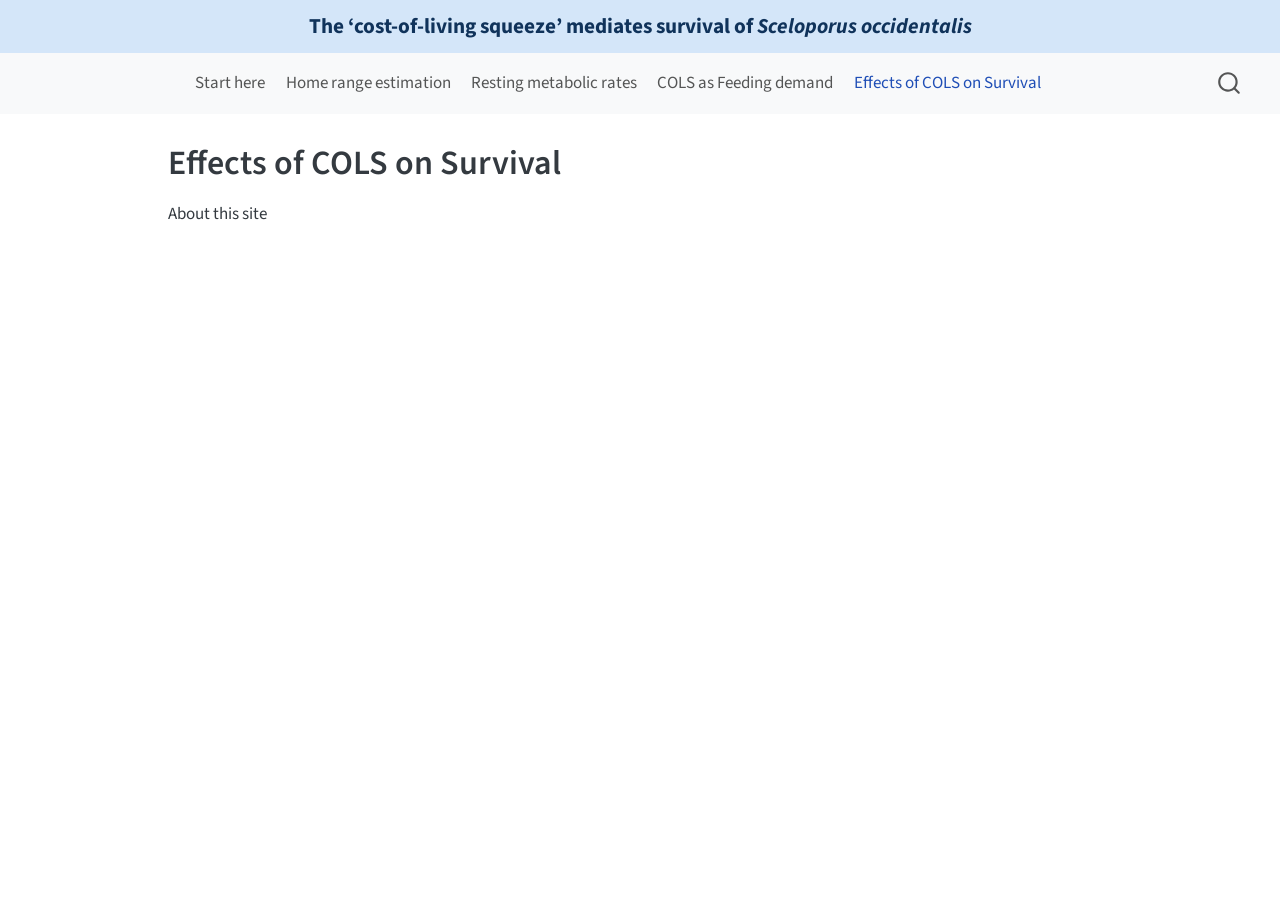
==== docs/cols-survival.html @ 234ee84f "basic project structure" ====
<!DOCTYPE html>
<html xmlns="http://www.w3.org/1999/xhtml" lang="en" xml:lang="en"><head>

<meta charset="utf-8">
<meta name="generator" content="quarto-1.9.37">

<meta name="viewport" content="width=device-width, initial-scale=1.0, user-scalable=yes">


<title>Effects of COLS on Survival – sceloporus-cols</title>
<style>
/* Default styles provided by pandoc.
** See https://pandoc.org/MANUAL.html#variables-for-html for config info.
*/
code{white-space: pre-wrap;}
span.smallcaps{font-variant: small-caps;}
div.columns{display: flex; gap: min(4vw, 1.5em);}
div.column{flex: auto; overflow-x: auto;}
div.hanging-indent{margin-left: 1.5em; text-indent: -1.5em;}
ul.task-list{list-style: none;}
ul.task-list li input[type="checkbox"] {
  width: 0.8em;
  margin: 0 0.8em 0.2em -1em; /* quarto-specific, see https://github.com/quarto-dev/quarto-cli/issues/4556 */ 
  vertical-align: middle;
}
</style>


<script src="site_libs/quarto-nav/quarto-nav.js"></script>
<script src="site_libs/quarto-nav/headroom.min.js"></script>
<script src="site_libs/clipboard/clipboard.min.js"></script>
<script src="site_libs/quarto-search/autocomplete.umd.js"></script>
<script src="site_libs/quarto-search/fuse.min.js"></script>
<script src="site_libs/quarto-search/quarto-search.js"></script>
<meta name="quarto:offset" content="./">
<script src="site_libs/quarto-html/quarto.js" type="module"></script>
<script src="site_libs/quarto-html/tabsets/tabsets.js" type="module"></script>
<script src="site_libs/quarto-html/popper.min.js"></script>
<script src="site_libs/quarto-html/tippy.umd.min.js"></script>
<script src="site_libs/quarto-html/anchor.min.js"></script>
<link href="site_libs/quarto-html/tippy.css" rel="stylesheet">
<link href="site_libs/quarto-html/quarto-syntax-highlighting-7f8f88aac4f3542376d5c11b86a4c14d.css" rel="stylesheet" id="quarto-text-highlighting-styles">
<script src="site_libs/bootstrap/bootstrap.min.js"></script>
<link href="site_libs/bootstrap/bootstrap-icons.css" rel="stylesheet">
<link href="site_libs/bootstrap/bootstrap-ffab4617c9faea3d3cda282a4ee3b35a.min.css" rel="stylesheet" append-hash="true" id="quarto-bootstrap" data-mode="light">
<script id="quarto-search-options" type="application/json">{
  "location": "navbar",
  "copy-button": false,
  "collapse-after": 3,
  "panel-placement": "end",
  "type": "overlay",
  "limit": 50,
  "keyboard-shortcut": [
    "f",
    "/",
    "s"
  ],
  "show-item-context": false,
  "language": {
    "search-no-results-text": "No results",
    "search-matching-documents-text": "matching documents",
    "search-copy-link-title": "Copy link to search",
    "search-hide-matches-text": "Hide additional matches",
    "search-more-match-text": "more match in this document",
    "search-more-matches-text": "more matches in this document",
    "search-clear-button-title": "Clear",
    "search-text-placeholder": "",
    "search-detached-cancel-button-title": "Cancel",
    "search-submit-button-title": "Submit",
    "search-label": "Search"
  }
}</script>


<link rel="stylesheet" href="styles.css">
</head>

<body class="nav-fixed quarto-light">

<div id="quarto-search-results"></div>
  <header id="quarto-header" class="headroom fixed-top">
    <div id="quarto-announcement" data-announcement-id="95e253c5dd33797309e2d96deb81a764" class="alert alert-primary hidden"><div class="quarto-announcement-content">
<p><strong>The ‘cost-of-living squeeze’ mediates survival of <em>Sceloporus occidentalis</em></strong></p>
</div></div>
    <nav class="navbar navbar-expand-lg " data-bs-theme="dark">
      <div class="navbar-container container-fluid">
            <div id="quarto-search" class="" title="Search"></div>
          <button class="navbar-toggler" type="button" data-bs-toggle="collapse" data-bs-target="#navbarCollapse" aria-controls="navbarCollapse" role="menu" aria-expanded="false" aria-label="Toggle navigation" onclick="if (window.quartoToggleHeadroom) { window.quartoToggleHeadroom(); }">
  <span class="navbar-toggler-icon"></span>
</button>
          <div class="collapse navbar-collapse" id="navbarCollapse">
            <ul class="navbar-nav navbar-nav-scroll me-auto">
  <li class="nav-item">
    <a class="nav-link" href="./index.html"> 
<span class="menu-text">Start here</span></a>
  </li>  
  <li class="nav-item">
    <a class="nav-link" href="./home-range-estimation.html"> 
<span class="menu-text">Home range estimation</span></a>
  </li>  
  <li class="nav-item">
    <a class="nav-link" href="./resting-metabolic-rates.html"> 
<span class="menu-text">Resting metabolic rates</span></a>
  </li>  
  <li class="nav-item">
    <a class="nav-link" href="./feeding-demand.html"> 
<span class="menu-text">COLS as Feeding demand</span></a>
  </li>  
  <li class="nav-item">
    <a class="nav-link active" href="./cols-survival.html" aria-current="page"> 
<span class="menu-text">Effects of COLS on Survival</span></a>
  </li>  
</ul>
          </div> <!-- /navcollapse -->
            <div class="quarto-navbar-tools">
</div>
      </div> <!-- /container-fluid -->
    </nav>
</header>
<!-- content -->
<div id="quarto-content" class="quarto-container page-columns page-rows-contents page-layout-article page-navbar">
<!-- sidebar -->
<!-- margin-sidebar -->
    <div id="quarto-margin-sidebar" class="sidebar margin-sidebar zindex-bottom">
        
    </div>
<!-- main -->
<main class="content" id="quarto-document-content">

<header id="title-block-header" class="quarto-title-block default">
<div class="quarto-title">
<h1 class="title">Effects of COLS on Survival</h1>
</div>



<div class="quarto-title-meta">

    
  
    
  </div>
  


</header>


<p>About this site</p>



</main> <!-- /main -->
<script id="quarto-html-after-body" type="application/javascript">
  window.document.addEventListener("DOMContentLoaded", function (event) {
    const icon = "";
    const anchorJS = new window.AnchorJS();
    anchorJS.options = {
      placement: 'right',
      icon: icon
    };
    anchorJS.add('.anchored');
    const isCodeAnnotation = (el) => {
      for (const clz of el.classList) {
        if (clz.startsWith('code-annotation-')) {                     
          return true;
        }
      }
      return false;
    }
    const onCopySuccess = function(e) {
      // button target
      const button = e.trigger;
      // don't keep focus
      button.blur();
      // flash "checked"
      button.classList.add('code-copy-button-checked');
      var currentTitle = button.getAttribute("title");
      button.setAttribute("title", "Copied!");
      let tooltip;
      if (window.bootstrap) {
        button.setAttribute("data-bs-toggle", "tooltip");
        button.setAttribute("data-bs-placement", "left");
        button.setAttribute("data-bs-title", "Copied!");
        tooltip = new bootstrap.Tooltip(button, 
          { trigger: "manual", 
            customClass: "code-copy-button-tooltip",
            offset: [0, -8]});
        tooltip.show();    
      }
      setTimeout(function() {
        if (tooltip) {
          tooltip.hide();
          button.removeAttribute("data-bs-title");
          button.removeAttribute("data-bs-toggle");
          button.removeAttribute("data-bs-placement");
        }
        button.setAttribute("title", currentTitle);
        button.classList.remove('code-copy-button-checked');
      }, 1000);
      // clear code selection
      e.clearSelection();
    }
    const getTextToCopy = function(trigger) {
      const outerScaffold = trigger.parentElement.cloneNode(true);
      const codeEl = outerScaffold.querySelector('code');
      for (const childEl of codeEl.children) {
        if (isCodeAnnotation(childEl)) {
          childEl.remove();
        }
      }
      return codeEl.innerText;
    }
    const clipboard = new window.ClipboardJS('.code-copy-button:not([data-in-quarto-modal])', {
      text: getTextToCopy
    });
    clipboard.on('success', onCopySuccess);
    if (window.document.getElementById('quarto-embedded-source-code-modal')) {
      const clipboardModal = new window.ClipboardJS('.code-copy-button[data-in-quarto-modal]', {
        text: getTextToCopy,
        container: window.document.getElementById('quarto-embedded-source-code-modal')
      });
      clipboardModal.on('success', onCopySuccess);
    }
      var localhostRegex = new RegExp(/^(?:http|https):\/\/localhost\:?[0-9]*\//);
      var mailtoRegex = new RegExp(/^mailto:/);
        var filterRegex = new RegExp('/' + window.location.host + '/');
      var isInternal = (href) => {
          return filterRegex.test(href) || localhostRegex.test(href) || mailtoRegex.test(href);
      }
      // Inspect non-navigation links and adorn them if external
     var links = window.document.querySelectorAll('a[href]:not(.nav-link):not(.navbar-brand):not(.toc-action):not(.sidebar-link):not(.sidebar-item-toggle):not(.pagination-link):not(.no-external):not([aria-hidden]):not(.dropdown-item):not(.quarto-navigation-tool):not(.about-link)');
      for (var i=0; i<links.length; i++) {
        const link = links[i];
        if (!isInternal(link.href)) {
          // undo the damage that might have been done by quarto-nav.js in the case of
          // links that we want to consider external
          if (link.dataset.originalHref !== undefined) {
            link.href = link.dataset.originalHref;
          }
        }
      }
    function tippyHover(el, contentFn, onTriggerFn, onUntriggerFn) {
      const config = {
        allowHTML: true,
        maxWidth: 500,
        delay: 100,
        arrow: false,
        appendTo: function(el) {
            return el.parentElement;
        },
        interactive: true,
        interactiveBorder: 10,
        theme: 'quarto',
        placement: 'bottom-start',
      };
      if (contentFn) {
        config.content = contentFn;
      }
      if (onTriggerFn) {
        config.onTrigger = onTriggerFn;
      }
      if (onUntriggerFn) {
        config.onUntrigger = onUntriggerFn;
      }
      window.tippy(el, config); 
    }
    const noterefs = window.document.querySelectorAll('a[role="doc-noteref"]');
    for (var i=0; i<noterefs.length; i++) {
      const ref = noterefs[i];
      tippyHover(ref, function() {
        // use id or data attribute instead here
        let href = ref.getAttribute('data-footnote-href') || ref.getAttribute('href');
        try { href = new URL(href).hash; } catch {}
        const id = href.replace(/^#\/?/, "");
        const note = window.document.getElementById(id);
        if (note) {
          return note.innerHTML;
        } else {
          return "";
        }
      });
    }
    const xrefs = window.document.querySelectorAll('a.quarto-xref');
    const processXRef = (id, note) => {
      // Strip column container classes
      const stripColumnClz = (el) => {
        el.classList.remove("page-full", "page-columns");
        if (el.children) {
          for (const child of el.children) {
            stripColumnClz(child);
          }
        }
      }
      stripColumnClz(note)
      if (id === null || id.startsWith('sec-')) {
        // Special case sections, only their first couple elements
        const container = document.createElement("div");
        if (note.children && note.children.length > 2) {
          container.appendChild(note.children[0].cloneNode(true));
          for (let i = 1; i < note.children.length; i++) {
            const child = note.children[i];
            if (child.tagName === "P" && child.innerText === "") {
              continue;
            } else {
              container.appendChild(child.cloneNode(true));
              break;
            }
          }
          if (window.Quarto?.typesetMath) {
            window.Quarto.typesetMath(container);
          }
          return container.innerHTML
        } else {
          if (window.Quarto?.typesetMath) {
            window.Quarto.typesetMath(note);
          }
          return note.innerHTML;
        }
      } else {
        // Remove any anchor links if they are present
        const anchorLink = note.querySelector('a.anchorjs-link');
        if (anchorLink) {
          anchorLink.remove();
        }
        if (window.Quarto?.typesetMath) {
          window.Quarto.typesetMath(note);
        }
        if (note.classList.contains("callout")) {
          return note.outerHTML;
        } else {
          return note.innerHTML;
        }
      }
    }
    for (var i=0; i<xrefs.length; i++) {
      const xref = xrefs[i];
      tippyHover(xref, undefined, function(instance) {
        instance.disable();
        let url = xref.getAttribute('href');
        let hash = undefined; 
        if (url.startsWith('#')) {
          hash = url;
        } else {
          try { hash = new URL(url).hash; } catch {}
        }
        if (hash) {
          const id = hash.replace(/^#\/?/, "");
          const note = window.document.getElementById(id);
          if (note !== null) {
            try {
              const html = processXRef(id, note.cloneNode(true));
              instance.setContent(html);
            } finally {
              instance.enable();
              instance.show();
            }
          } else {
            // See if we can fetch this
            fetch(url.split('#')[0])
            .then(res => res.text())
            .then(html => {
              const parser = new DOMParser();
              const htmlDoc = parser.parseFromString(html, "text/html");
              const note = htmlDoc.getElementById(id);
              if (note !== null) {
                const html = processXRef(id, note);
                instance.setContent(html);
              } 
            }).finally(() => {
              instance.enable();
              instance.show();
            });
          }
        } else {
          // See if we can fetch a full url (with no hash to target)
          // This is a special case and we should probably do some content thinning / targeting
          fetch(url)
          .then(res => res.text())
          .then(html => {
            const parser = new DOMParser();
            const htmlDoc = parser.parseFromString(html, "text/html");
            const note = htmlDoc.querySelector('main.content');
            if (note !== null) {
              // This should only happen for chapter cross references
              // (since there is no id in the URL)
              // remove the first header
              if (note.children.length > 0 && note.children[0].tagName === "HEADER") {
                note.children[0].remove();
              }
              const html = processXRef(null, note);
              instance.setContent(html);
            } 
          }).finally(() => {
            instance.enable();
            instance.show();
          });
        }
      }, function(instance) {
      });
    }
        let selectedAnnoteEl;
        const selectorForAnnotation = ( cell, annotation) => {
          let cellAttr = 'data-code-cell="' + cell + '"';
          let lineAttr = 'data-code-annotation="' +  annotation + '"';
          const selector = 'span[' + cellAttr + '][' + lineAttr + ']';
          return selector;
        }
        const selectCodeLines = (annoteEl) => {
          const doc = window.document;
          const targetCell = annoteEl.getAttribute("data-target-cell");
          const targetAnnotation = annoteEl.getAttribute("data-target-annotation");
          const annoteSpan = window.document.querySelector(selectorForAnnotation(targetCell, targetAnnotation));
          const lines = annoteSpan.getAttribute("data-code-lines").split(",");
          const lineIds = lines.map((line) => {
            return targetCell + "-" + line;
          })
          let top = null;
          let height = null;
          let parent = null;
          if (lineIds.length > 0) {
              //compute the position of the single el (top and bottom and make a div)
              const el = window.document.getElementById(lineIds[0]);
              top = el.offsetTop;
              height = el.offsetHeight;
              parent = el.parentElement.parentElement;
            if (lineIds.length > 1) {
              const lastEl = window.document.getElementById(lineIds[lineIds.length - 1]);
              const bottom = lastEl.offsetTop + lastEl.offsetHeight;
              height = bottom - top;
            }
            if (top !== null && height !== null && parent !== null) {
              // cook up a div (if necessary) and position it 
              let div = window.document.getElementById("code-annotation-line-highlight");
              if (div === null) {
                div = window.document.createElement("div");
                div.setAttribute("id", "code-annotation-line-highlight");
                div.style.position = 'absolute';
                parent.appendChild(div);
              }
              div.style.top = top - 2 + "px";
              div.style.height = height + 4 + "px";
              div.style.left = 0;
              let gutterDiv = window.document.getElementById("code-annotation-line-highlight-gutter");
              if (gutterDiv === null) {
                gutterDiv = window.document.createElement("div");
                gutterDiv.setAttribute("id", "code-annotation-line-highlight-gutter");
                gutterDiv.style.position = 'absolute';
                const codeCell = window.document.getElementById(targetCell);
                const gutter = codeCell.querySelector('.code-annotation-gutter');
                gutter.appendChild(gutterDiv);
              }
              gutterDiv.style.top = top - 2 + "px";
              gutterDiv.style.height = height + 4 + "px";
            }
            selectedAnnoteEl = annoteEl;
          }
        };
        const unselectCodeLines = () => {
          const elementsIds = ["code-annotation-line-highlight", "code-annotation-line-highlight-gutter"];
          elementsIds.forEach((elId) => {
            const div = window.document.getElementById(elId);
            if (div) {
              div.remove();
            }
          });
          selectedAnnoteEl = undefined;
        };
          // Handle positioning of the toggle
      window.addEventListener(
        "resize",
        throttle(() => {
          elRect = undefined;
          if (selectedAnnoteEl) {
            selectCodeLines(selectedAnnoteEl);
          }
        }, 10)
      );
      function throttle(fn, ms) {
      let throttle = false;
      let timer;
        return (...args) => {
          if(!throttle) { // first call gets through
              fn.apply(this, args);
              throttle = true;
          } else { // all the others get throttled
              if(timer) clearTimeout(timer); // cancel #2
              timer = setTimeout(() => {
                fn.apply(this, args);
                timer = throttle = false;
              }, ms);
          }
        };
      }
        // Attach click handler to the DT
        const annoteDls = window.document.querySelectorAll('dt[data-target-cell]');
        for (const annoteDlNode of annoteDls) {
          annoteDlNode.addEventListener('click', (event) => {
            const clickedEl = event.target;
            if (clickedEl !== selectedAnnoteEl) {
              unselectCodeLines();
              const activeEl = window.document.querySelector('dt[data-target-cell].code-annotation-active');
              if (activeEl) {
                activeEl.classList.remove('code-annotation-active');
              }
              selectCodeLines(clickedEl);
              clickedEl.classList.add('code-annotation-active');
            } else {
              // Unselect the line
              unselectCodeLines();
              clickedEl.classList.remove('code-annotation-active');
            }
          });
        }
    const findCites = (el) => {
      const parentEl = el.parentElement;
      if (parentEl) {
        const cites = parentEl.dataset.cites;
        if (cites) {
          return {
            el,
            cites: cites.split(' ')
          };
        } else {
          return findCites(el.parentElement)
        }
      } else {
        return undefined;
      }
    };
    var bibliorefs = window.document.querySelectorAll('a[role="doc-biblioref"]');
    for (var i=0; i<bibliorefs.length; i++) {
      const ref = bibliorefs[i];
      const citeInfo = findCites(ref);
      if (citeInfo) {
        tippyHover(citeInfo.el, function() {
          var popup = window.document.createElement('div');
          citeInfo.cites.forEach(function(cite) {
            var citeDiv = window.document.createElement('div');
            citeDiv.classList.add('hanging-indent');
            citeDiv.classList.add('csl-entry');
            var biblioDiv = window.document.getElementById('ref-' + cite);
            if (biblioDiv) {
              citeDiv.innerHTML = biblioDiv.innerHTML;
            }
            popup.appendChild(citeDiv);
          });
          return popup.innerHTML;
        });
      }
    }
  });
  </script>
</div> <!-- /content -->




</body></html>
---- docs/site_libs/quarto-html/tippy.css ----
.tippy-box[data-animation=fade][data-state=hidden]{opacity:0}[data-tippy-root]{max-width:calc(100vw - 10px)}.tippy-box{position:relative;background-color:#333;color:#fff;border-radius:4px;font-size:14px;line-height:1.4;white-space:normal;outline:0;transition-property:transform,visibility,opacity}.tippy-box[data-placement^=top]>.tippy-arrow{bottom:0}.tippy-box[data-placement^=top]>.tippy-arrow:before{bottom:-7px;left:0;border-width:8px 8px 0;border-top-color:initial;transform-origin:center top}.tippy-box[data-placement^=bottom]>.tippy-arrow{top:0}.tippy-box[data-placement^=bottom]>.tippy-arrow:before{top:-7px;left:0;border-width:0 8px 8px;border-bottom-color:initial;transform-origin:center bottom}.tippy-box[data-placement^=left]>.tippy-arrow{right:0}.tippy-box[data-placement^=left]>.tippy-arrow:before{border-width:8px 0 8px 8px;border-left-color:initial;right:-7px;transform-origin:center left}.tippy-box[data-placement^=right]>.tippy-arrow{left:0}.tippy-box[data-placement^=right]>.tippy-arrow:before{left:-7px;border-width:8px 8px 8px 0;border-right-color:initial;transform-origin:center right}.tippy-box[data-inertia][data-state=visible]{transition-timing-function:cubic-bezier(.54,1.5,.38,1.11)}.tippy-arrow{width:16px;height:16px;color:#333}.tippy-arrow:before{content:"";position:absolute;border-color:transparent;border-style:solid}.tippy-content{position:relative;padding:5px 9px;z-index:1}
---- docs/site_libs/quarto-html/quarto-syntax-highlighting-7f8f88aac4f3542376d5c11b86a4c14d.css ----
/* quarto syntax highlight colors */
:root {
  --quarto-hl-ot-color: #003B4F;
  --quarto-hl-at-color: #657422;
  --quarto-hl-ss-color: #20794D;
  --quarto-hl-an-color: #5E5E5E;
  --quarto-hl-fu-color: #4758AB;
  --quarto-hl-st-color: #20794D;
  --quarto-hl-cf-color: #003B4F;
  --quarto-hl-op-color: #5E5E5E;
  --quarto-hl-er-color: #AD0000;
  --quarto-hl-bn-color: #AD0000;
  --quarto-hl-al-color: #AD0000;
  --quarto-hl-va-color: #111111;
  --quarto-hl-bu-color: inherit;
  --quarto-hl-ex-color: inherit;
  --quarto-hl-pp-color: #AD0000;
  --quarto-hl-in-color: #5E5E5E;
  --quarto-hl-vs-color: #20794D;
  --quarto-hl-wa-color: #5E5E5E;
  --quarto-hl-do-color: #5E5E5E;
  --quarto-hl-im-color: #00769E;
  --quarto-hl-ch-color: #20794D;
  --quarto-hl-dt-color: #AD0000;
  --quarto-hl-fl-color: #AD0000;
  --quarto-hl-co-color: #5E5E5E;
  --quarto-hl-cv-color: #5E5E5E;
  --quarto-hl-cn-color: #8f5902;
  --quarto-hl-sc-color: #5E5E5E;
  --quarto-hl-dv-color: #AD0000;
  --quarto-hl-kw-color: #003B4F;
}

/* other quarto variables */
:root {
  --quarto-font-monospace: SFMono-Regular, Menlo, Monaco, Consolas, "Liberation Mono", "Courier New", monospace;
}

/* syntax highlight based on Pandoc's rules */
pre > code.sourceCode > span {
  color: #003B4F;
}

code.sourceCode > span {
  color: #003B4F;
}

div.sourceCode,
div.sourceCode pre.sourceCode {
  color: #003B4F;
}

/* Normal */
code span {
  color: #003B4F;
}

/* Alert */
code span.al {
  color: #AD0000;
  font-style: inherit;
}

/* Annotation */
code span.an {
  color: #5E5E5E;
  font-style: inherit;
}

/* Attribute */
code span.at {
  color: #657422;
  font-style: inherit;
}

/* BaseN */
code span.bn {
  color: #AD0000;
  font-style: inherit;
}

/* BuiltIn */
code span.bu {
  font-style: inherit;
}

/* ControlFlow */
code span.cf {
  color: #003B4F;
  font-weight: bold;
  font-style: inherit;
}

/* Char */
code span.ch {
  color: #20794D;
  font-style: inherit;
}

/* Constant */
code span.cn {
  color: #8f5902;
  font-style: inherit;
}

/* Comment */
code span.co {
  color: #5E5E5E;
  font-style: inherit;
}

/* CommentVar */
code span.cv {
  color: #5E5E5E;
  font-style: italic;
}

/* Documentation */
code span.do {
  color: #5E5E5E;
  font-style: italic;
}

/* DataType */
code span.dt {
  color: #AD0000;
  font-style: inherit;
}

/* DecVal */
code span.dv {
  color: #AD0000;
  font-style: inherit;
}

/* Error */
code span.er {
  color: #AD0000;
  font-style: inherit;
}

/* Extension */
code span.ex {
  font-style: inherit;
}

/* Float */
code span.fl {
  color: #AD0000;
  font-style: inherit;
}

/* Function */
code span.fu {
  color: #4758AB;
  font-style: inherit;
}

/* Import */
code span.im {
  color: #00769E;
  font-style: inherit;
}

/* Information */
code span.in {
  color: #5E5E5E;
  font-style: inherit;
}

/* Keyword */
code span.kw {
  color: #003B4F;
  font-weight: bold;
  font-style: inherit;
}

/* Operator */
code span.op {
  color: #5E5E5E;
  font-style: inherit;
}

/* Other */
code span.ot {
  color: #003B4F;
  font-style: inherit;
}

/* Preprocessor */
code span.pp {
  color: #AD0000;
  font-style: inherit;
}

/* SpecialChar */
code span.sc {
  color: #5E5E5E;
  font-style: inherit;
}

/* SpecialString */
code span.ss {
  color: #20794D;
  font-style: inherit;
}

/* String */
code span.st {
  color: #20794D;
  font-style: inherit;
}

/* Variable */
code span.va {
  color: #111111;
  font-style: inherit;
}

/* VerbatimString */
code span.vs {
  color: #20794D;
  font-style: inherit;
}

/* Warning */
code span.wa {
  color: #5E5E5E;
  font-style: italic;
}

.prevent-inlining {
  content: "</";
}

/*# sourceMappingURL=789ad8cd35626ba772517505b42a116e.css.map */
---- docs/styles.css ----
/* css styles */

#quarto-announcement {
  justify-content: center;
  font-size: 1.25em; /* default is 0.9em */
}

#quarto-announcement .quarto-announcement-content {
  margin: 0 auto;
  text-align: center;
}

/* Center navbar links */
#navbarCollapse {
  justify-content: center;
}

#navbarCollapse .navbar-nav {
  margin: 0 auto !important;
}
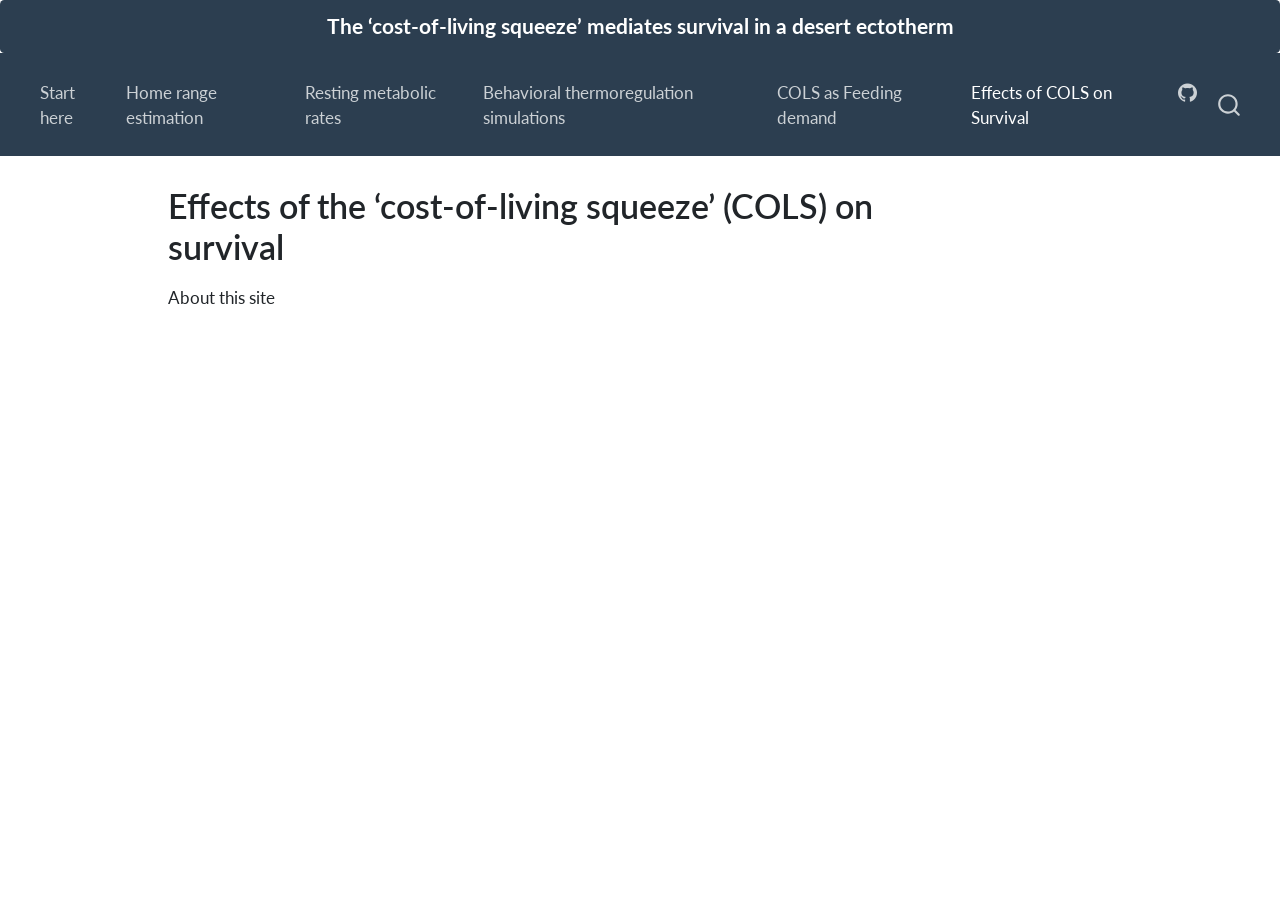
==== commit 38ae63fa: "work on RMR vignette" ====
--- a/docs/cols-survival.html
+++ b/docs/cols-survival.html
@@ -7,7 +7,7 @@
 <meta name="viewport" content="width=device-width, initial-scale=1.0, user-scalable=yes">
 
 
-<title>Effects of COLS on Survival – sceloporus-cols</title>
+<title>Effects of the ‘cost-of-living squeeze’ (COLS) on survival – sceloporus-cols</title>
 <style>
 /* Default styles provided by pandoc.
 ** See https://pandoc.org/MANUAL.html#variables-for-html for config info.
@@ -42,7 +42,7 @@
 <link href="site_libs/quarto-html/quarto-syntax-highlighting-7f8f88aac4f3542376d5c11b86a4c14d.css" rel="stylesheet" id="quarto-text-highlighting-styles">
 <script src="site_libs/bootstrap/bootstrap.min.js"></script>
 <link href="site_libs/bootstrap/bootstrap-icons.css" rel="stylesheet">
-<link href="site_libs/bootstrap/bootstrap-ffab4617c9faea3d3cda282a4ee3b35a.min.css" rel="stylesheet" append-hash="true" id="quarto-bootstrap" data-mode="light">
+<link href="site_libs/bootstrap/bootstrap-fd2bcf50758cdb83ae4205f7b00f7406.min.css" rel="stylesheet" append-hash="true" id="quarto-bootstrap" data-mode="light">
 <script id="quarto-search-options" type="application/json">{
   "location": "navbar",
   "copy-button": false,
@@ -79,8 +79,8 @@
 
 <div id="quarto-search-results"></div>
   <header id="quarto-header" class="headroom fixed-top">
-    <div id="quarto-announcement" data-announcement-id="95e253c5dd33797309e2d96deb81a764" class="alert alert-primary hidden"><div class="quarto-announcement-content">
-<p><strong>The ‘cost-of-living squeeze’ mediates survival of <em>Sceloporus occidentalis</em></strong></p>
+    <div id="quarto-announcement" data-announcement-id="6f31bc353947808a554a7c83ad8ed97e" class="alert alert-primary hidden"><div class="quarto-announcement-content">
+<p><strong>The ‘cost-of-living squeeze’ mediates survival in a desert ectotherm</strong></p>
 </div></div>
     <nav class="navbar navbar-expand-lg " data-bs-theme="dark">
       <div class="navbar-container container-fluid">
@@ -103,12 +103,21 @@
 <span class="menu-text">Resting metabolic rates</span></a>
   </li>  
   <li class="nav-item">
+    <a class="nav-link" href="./simulations-behavioral-thermoregulation.html"> 
+<span class="menu-text">Behavioral thermoregulation simulations</span></a>
+  </li>  
+  <li class="nav-item">
     <a class="nav-link" href="./feeding-demand.html"> 
 <span class="menu-text">COLS as Feeding demand</span></a>
   </li>  
   <li class="nav-item">
     <a class="nav-link active" href="./cols-survival.html" aria-current="page"> 
 <span class="menu-text">Effects of COLS on Survival</span></a>
+  </li>  
+  <li class="nav-item compact">
+    <a class="nav-link" href="https://github.com/ggcostoya/sceloporus-cols"> <i class="bi bi-github" role="img" aria-label="GitHub">
+</i> 
+<span class="menu-text"></span></a>
   </li>  
 </ul>
           </div> <!-- /navcollapse -->
@@ -129,7 +138,7 @@
 
 <header id="title-block-header" class="quarto-title-block default">
 <div class="quarto-title">
-<h1 class="title">Effects of COLS on Survival</h1>
+<h1 class="title">Effects of the ‘cost-of-living squeeze’ (COLS) on survival</h1>
 </div>
 
 
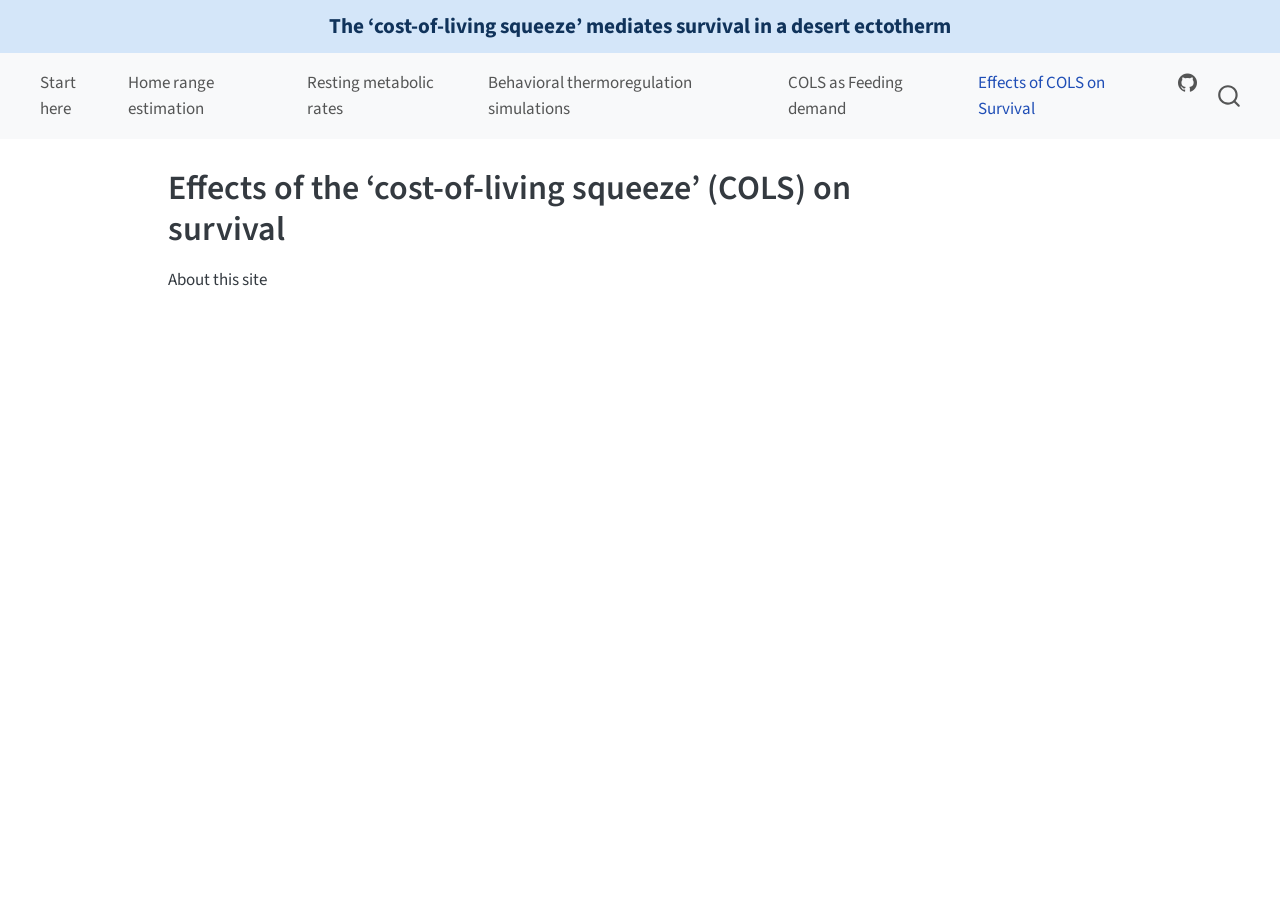
==== commit 6e114217: "updates on simulations of thermoregulatory behavior" ====
--- a/docs/cols-survival.html
+++ b/docs/cols-survival.html
@@ -42,7 +42,7 @@
 <link href="site_libs/quarto-html/quarto-syntax-highlighting-7f8f88aac4f3542376d5c11b86a4c14d.css" rel="stylesheet" id="quarto-text-highlighting-styles">
 <script src="site_libs/bootstrap/bootstrap.min.js"></script>
 <link href="site_libs/bootstrap/bootstrap-icons.css" rel="stylesheet">
-<link href="site_libs/bootstrap/bootstrap-fd2bcf50758cdb83ae4205f7b00f7406.min.css" rel="stylesheet" append-hash="true" id="quarto-bootstrap" data-mode="light">
+<link href="site_libs/bootstrap/bootstrap-ffab4617c9faea3d3cda282a4ee3b35a.min.css" rel="stylesheet" append-hash="true" id="quarto-bootstrap" data-mode="light">
 <script id="quarto-search-options" type="application/json">{
   "location": "navbar",
   "copy-button": false,
